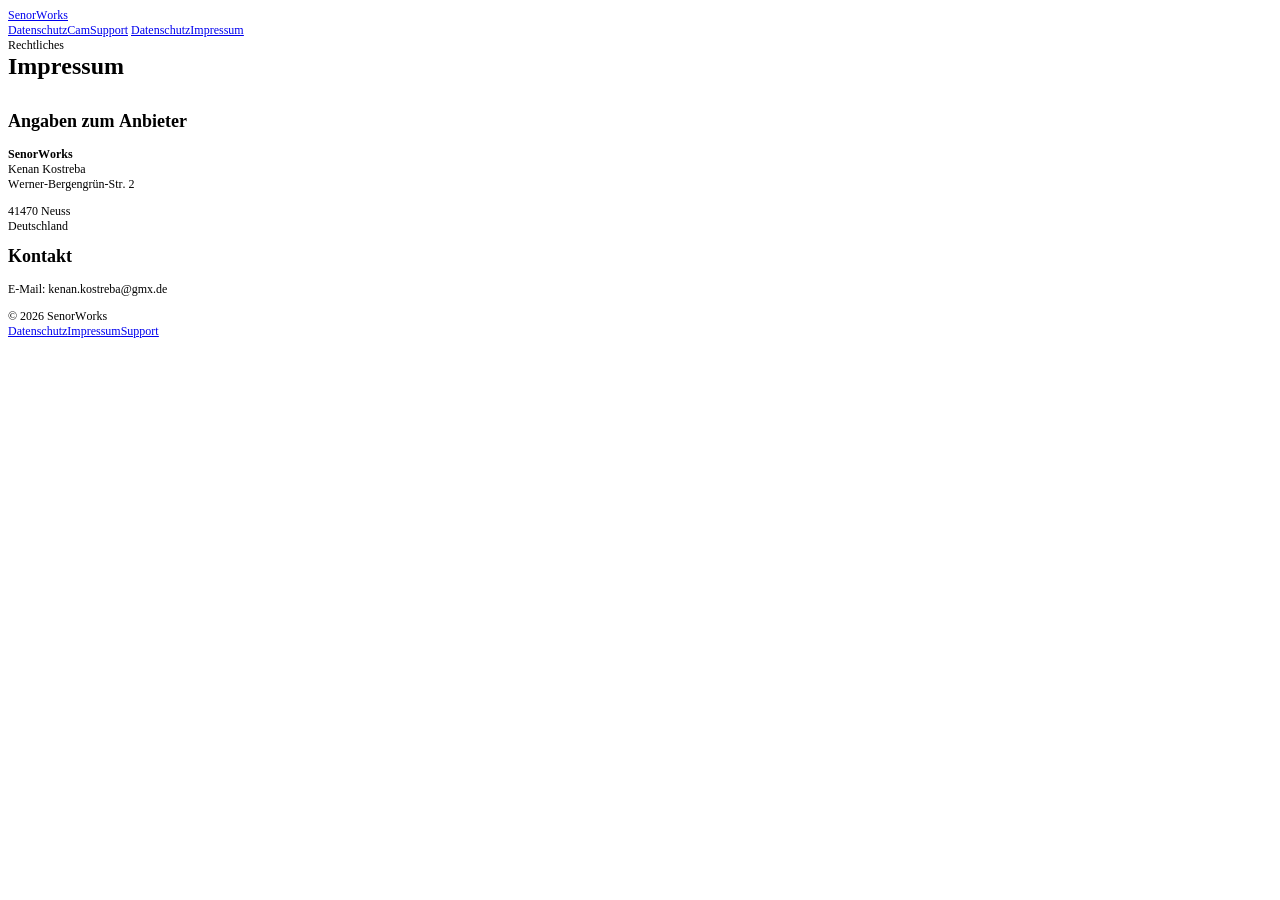
==== impressum/index.html @ f0e3f86e "Initial SenorWorks website" ====
<!DOCTYPE html PUBLIC "-//W3C//DTD HTML 4.01//EN" "http://www.w3.org/TR/html4/strict.dtd">
<html>
<head>
  <meta http-equiv="Content-Type" content="text/html; charset=utf-8">
  <meta http-equiv="Content-Style-Type" content="text/css">
  <title></title>
  <meta name="Description" content="SenorWorks – digitale Produkte mit klarem Zweck.">
  <meta name="Generator" content="Cocoa HTML Writer">
  <meta name="CocoaVersion" content="2775.1">
  <style type="text/css">
    p.p1 {margin: 0.0px 0.0px 0.0px 0.0px; font: 12.0px Times; color: #0000e9; -webkit-text-stroke: #0000e9}
    p.p2 {margin: 0.0px 0.0px 0.0px 0.0px; font: 12.0px Times; -webkit-text-stroke: #000000}
    p.p4 {margin: 0.0px 0.0px 0.0px 0.0px; font: 12.0px Times; -webkit-text-stroke: #000000; min-height: 14.0px}
    p.p6 {margin: 0.0px 0.0px 12.0px 0.0px; font: 12.0px Times; -webkit-text-stroke: #000000}
    span.s1 {text-decoration: underline ; font-kerning: none}
    span.s2 {font-kerning: none; color: #000000; -webkit-text-stroke: 0px #000000}
    span.s3 {text-decoration: underline ; font-kerning: none; -webkit-text-stroke: 0px #0000e9}
    span.s4 {font-kerning: none}
  </style>
</head>
<body>
<p class="p1"><span class="s1"><a href="file:///">SenorWorks</a></span></p>
<p class="p1"><span class="s1"><a href="file:///datenschutzcam/">DatenschutzCam</a><a href="file:///support/">Support</a></span><span class="s2"> <a href="file:///datenschutz/"><span class="s3">Datenschutz</span></a><a href="file:///impressum/"><span class="s3">Impressum</span></a></span></p>
<p class="p2"><span class="s4">Rechtliches</span></p>
<h1 style="margin: 0.0px 0.0px 16.1px 0.0px; font: 24.0px Times; -webkit-text-stroke: #000000"><span class="s4"><b>Impressum</b></span></h1>
<p class="p4"><span class="s4"></span><br></p>
<h2 style="margin: 0.0px 0.0px 14.9px 0.0px; font: 18.0px Times; -webkit-text-stroke: #000000"><span class="s4"><b>Angaben zum Anbieter</b></span></h2>
<p class="p6"><span class="s4"><b>SenorWorks</b><br>
Kenan Kostreba<br>
Werner-Bergengrün-Str. 2</span></p>
<p class="p6"><span class="s4">41470 Neuss<br>
Deutschland</span></p>
<h2 style="margin: 0.0px 0.0px 14.9px 0.0px; font: 18.0px Times; -webkit-text-stroke: #000000"><span class="s4"><b>Kontakt</b></span></h2>
<p class="p6"><span class="s4">E-Mail: kenan.kostreba@gmx.de</span></p>
<p class="p2"><span class="s4">© 2026 SenorWorks</span></p>
<p class="p1"><span class="s1"><a href="file:///datenschutz/">Datenschutz</a><a href="file:///impressum/">Impressum</a><a href="file:///support/">Support</a></span></p>
</body>
</html>
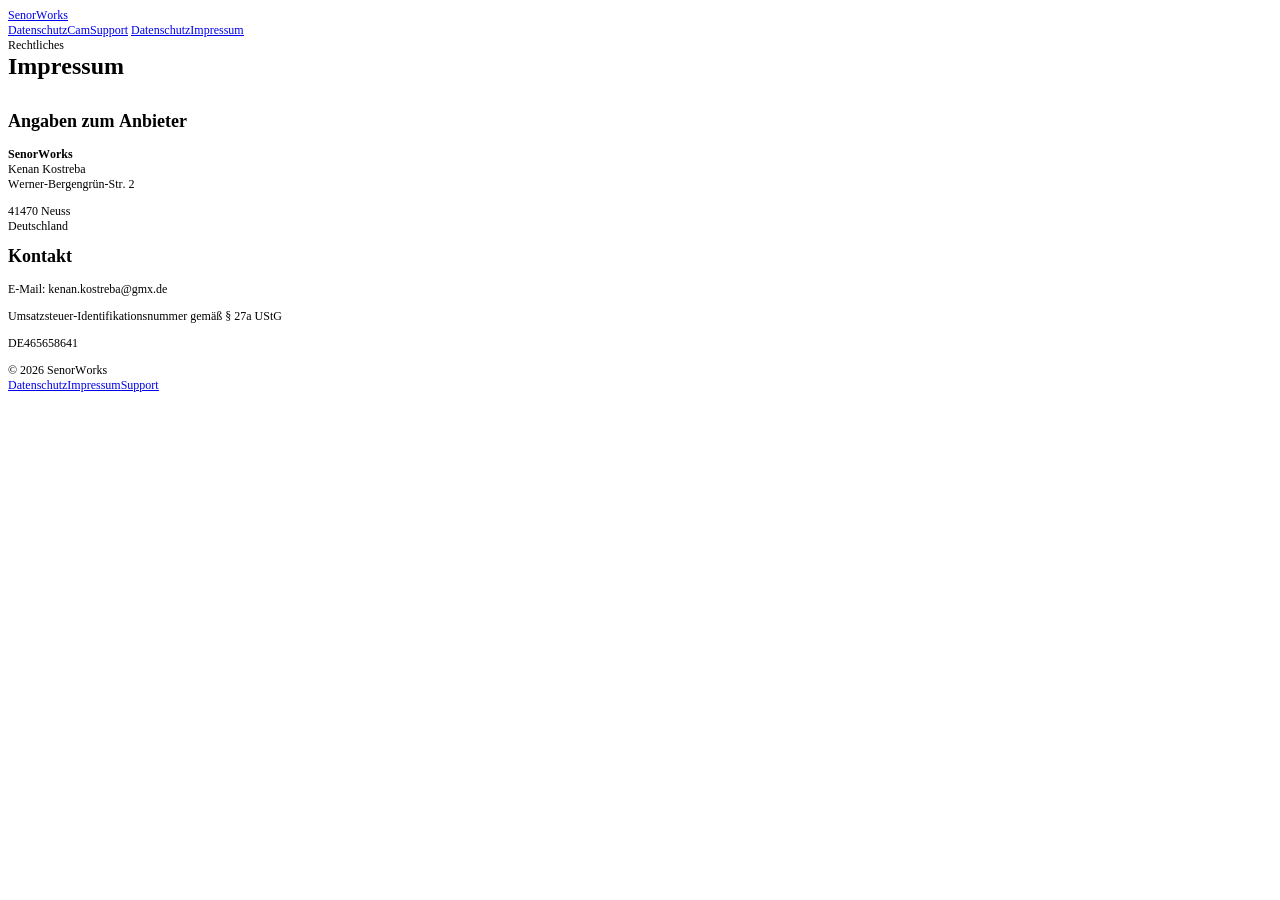
==== commit a7ad51f9: "Add Umsatzsteuer-Identifikationsnummer to impressum" ====
--- a/impressum/index.html
+++ b/impressum/index.html
@@ -32,6 +32,8 @@
 Deutschland</span></p>
 <h2 style="margin: 0.0px 0.0px 14.9px 0.0px; font: 18.0px Times; -webkit-text-stroke: #000000"><span class="s4"><b>Kontakt</b></span></h2>
 <p class="p6"><span class="s4">E-Mail: kenan.kostreba@gmx.de</span></p>
+<p class="p6"><span class="s4">Umsatzsteuer-Identifikationsnummer gemäß § 27a UStG</span></p>
+<p class="p6"><span class="s4">DE465658641</span></p>
 <p class="p2"><span class="s4">© 2026 SenorWorks</span></p>
 <p class="p1"><span class="s1"><a href="file:///datenschutz/">Datenschutz</a><a href="file:///impressum/">Impressum</a><a href="file:///support/">Support</a></span></p>
 </body>
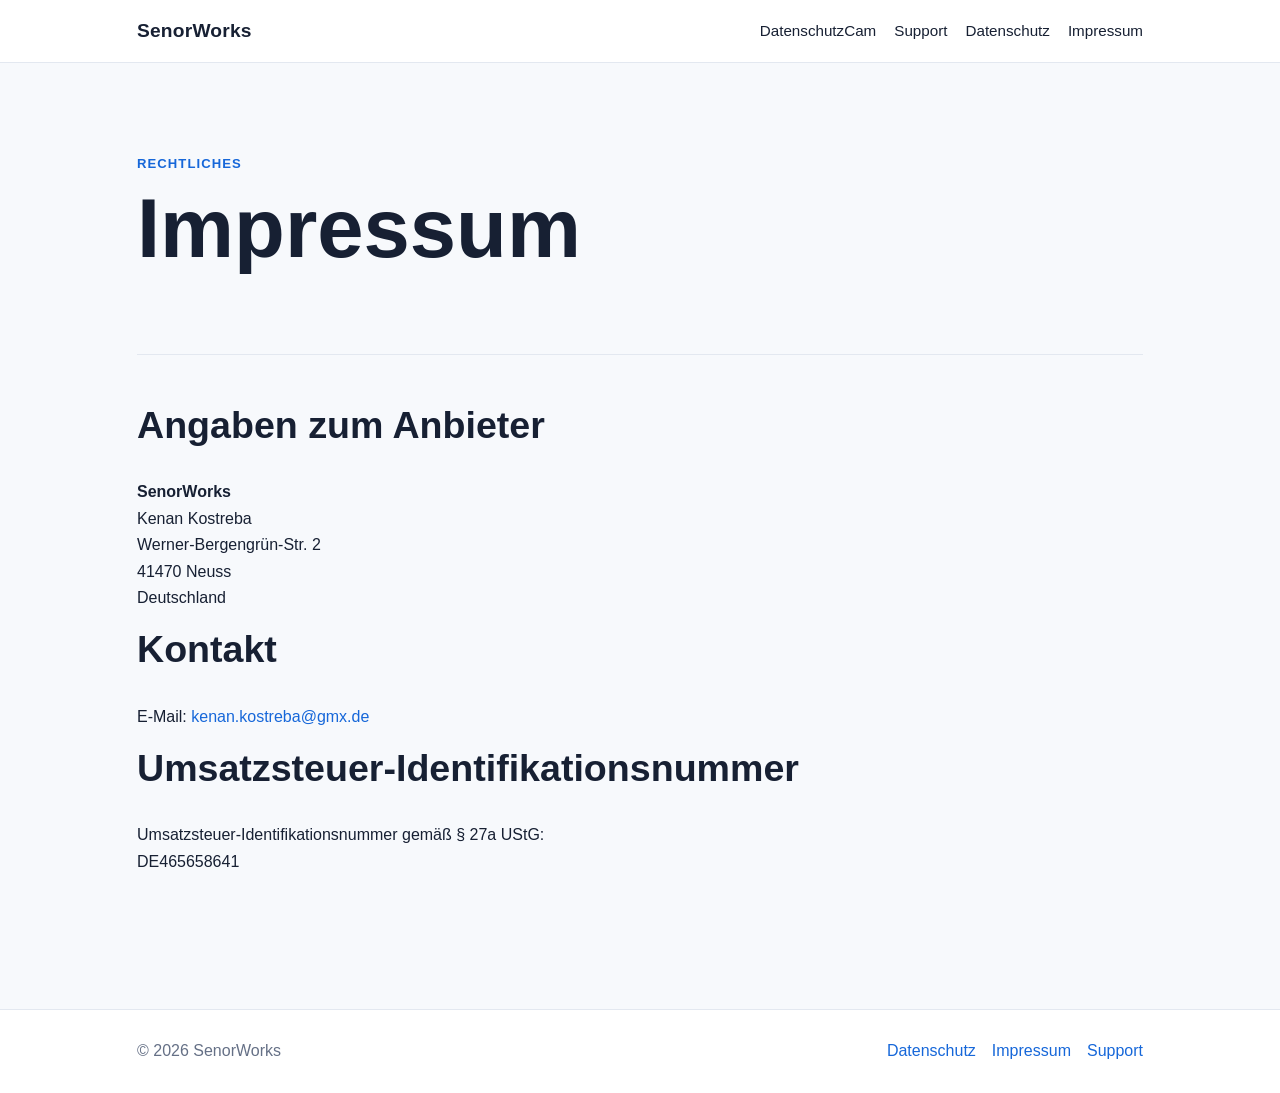
==== commit 458edc36: "Refactor impressum.html for modern HTML standards Updated HTML structure and meta tags for better se" ====
--- a/impressum/index.html
+++ b/impressum/index.html
@@ -1,40 +1,67 @@
-<!DOCTYPE html PUBLIC "-//W3C//DTD HTML 4.01//EN" "http://www.w3.org/TR/html4/strict.dtd">
-<html>
+
+<!doctype html>
+<html lang="de">
 <head>
-  <meta http-equiv="Content-Type" content="text/html; charset=utf-8">
-  <meta http-equiv="Content-Style-Type" content="text/css">
-  <title></title>
-  <meta name="Description" content="SenorWorks – digitale Produkte mit klarem Zweck.">
-  <meta name="Generator" content="Cocoa HTML Writer">
-  <meta name="CocoaVersion" content="2775.1">
-  <style type="text/css">
-    p.p1 {margin: 0.0px 0.0px 0.0px 0.0px; font: 12.0px Times; color: #0000e9; -webkit-text-stroke: #0000e9}
-    p.p2 {margin: 0.0px 0.0px 0.0px 0.0px; font: 12.0px Times; -webkit-text-stroke: #000000}
-    p.p4 {margin: 0.0px 0.0px 0.0px 0.0px; font: 12.0px Times; -webkit-text-stroke: #000000; min-height: 14.0px}
-    p.p6 {margin: 0.0px 0.0px 12.0px 0.0px; font: 12.0px Times; -webkit-text-stroke: #000000}
-    span.s1 {text-decoration: underline ; font-kerning: none}
-    span.s2 {font-kerning: none; color: #000000; -webkit-text-stroke: 0px #000000}
-    span.s3 {text-decoration: underline ; font-kerning: none; -webkit-text-stroke: 0px #0000e9}
-    span.s4 {font-kerning: none}
-  </style>
+  <meta charset="utf-8">
+  <meta name="viewport" content="width=device-width, initial-scale=1">
+  <title>Impressum – SenorWorks</title>
+  <meta name="description" content="Impressum und Anbieterkennzeichnung von SenorWorks.">
+  <link rel="stylesheet" href="/assets/style.css">
 </head>
 <body>
-<p class="p1"><span class="s1"><a href="file:///">SenorWorks</a></span></p>
-<p class="p1"><span class="s1"><a href="file:///datenschutzcam/">DatenschutzCam</a><a href="file:///support/">Support</a></span><span class="s2"> <a href="file:///datenschutz/"><span class="s3">Datenschutz</span></a><a href="file:///impressum/"><span class="s3">Impressum</span></a></span></p>
-<p class="p2"><span class="s4">Rechtliches</span></p>
-<h1 style="margin: 0.0px 0.0px 16.1px 0.0px; font: 24.0px Times; -webkit-text-stroke: #000000"><span class="s4"><b>Impressum</b></span></h1>
-<p class="p4"><span class="s4"></span><br></p>
-<h2 style="margin: 0.0px 0.0px 14.9px 0.0px; font: 18.0px Times; -webkit-text-stroke: #000000"><span class="s4"><b>Angaben zum Anbieter</b></span></h2>
-<p class="p6"><span class="s4"><b>SenorWorks</b><br>
-Kenan Kostreba<br>
-Werner-Bergengrün-Str. 2</span></p>
-<p class="p6"><span class="s4">41470 Neuss<br>
-Deutschland</span></p>
-<h2 style="margin: 0.0px 0.0px 14.9px 0.0px; font: 18.0px Times; -webkit-text-stroke: #000000"><span class="s4"><b>Kontakt</b></span></h2>
-<p class="p6"><span class="s4">E-Mail: kenan.kostreba@gmx.de</span></p>
-<p class="p6"><span class="s4">Umsatzsteuer-Identifikationsnummer gemäß § 27a UStG</span></p>
-<p class="p6"><span class="s4">DE465658641</span></p>
-<p class="p2"><span class="s4">© 2026 SenorWorks</span></p>
-<p class="p1"><span class="s1"><a href="file:///datenschutz/">Datenschutz</a><a href="file:///impressum/">Impressum</a><a href="file:///support/">Support</a></span></p>
+
+<header>
+  <div class="nav">
+    <a class="brand" href="/">SenorWorks</a>
+    <nav>
+      <a href="/datenschutzcam/">DatenschutzCam</a>
+      <a href="/support/">Support</a>
+      <a href="/datenschutz/">Datenschutz</a>
+      <a href="/impressum/">Impressum</a>
+    </nav>
+  </div>
+</header>
+
+<main>
+  <section class="hero">
+    <div class="eyebrow">Rechtliches</div>
+    <h1>Impressum</h1>
+  </section>
+
+  <section class="section">
+    <h2>Angaben zum Anbieter</h2>
+    <p>
+      <strong>SenorWorks</strong><br>
+      Kenan Kostreba<br>
+      Werner-Bergengrün-Str. 2<br>
+      41470 Neuss<br>
+      Deutschland
+    </p>
+
+    <h2>Kontakt</h2>
+    <p>
+      E-Mail:
+      <a href="mailto:kenan.kostreba@gmx.de">kenan.kostreba@gmx.de</a>
+    </p>
+
+    <h2>Umsatzsteuer-Identifikationsnummer</h2>
+    <p>
+      Umsatzsteuer-Identifikationsnummer gemäß § 27a UStG:<br>
+      DE465658641
+    </p>
+  </section>
+</main>
+
+<footer>
+  <div class="footer">
+    <span>© 2026 SenorWorks</span>
+    <div class="footer-links">
+      <a href="/datenschutz/">Datenschutz</a>
+      <a href="/impressum/">Impressum</a>
+      <a href="/support/">Support</a>
+    </div>
+  </div>
+</footer>
+
 </body>
 </html>
--- a/assets/style.css
+++ b/assets/style.css
@@ -0,0 +1,35 @@
+:root{
+  --bg:#f7f9fc; --card:#ffffff; --text:#172033; --muted:#657086;
+  --accent:#1667d9; --accent2:#0e4fae; --line:#e3e8f0; --soft:#eaf3ff;
+}
+*{box-sizing:border-box}
+html{scroll-behavior:smooth}
+body{margin:0;font-family:-apple-system,BlinkMacSystemFont,"Segoe UI",Roboto,Arial,sans-serif;background:var(--bg);color:var(--text);line-height:1.65}
+a{color:var(--accent);text-decoration:none}
+a:hover{text-decoration:underline}
+header{background:rgba(255,255,255,.94);border-bottom:1px solid var(--line);position:sticky;top:0;z-index:10}
+.nav{max-width:1050px;margin:auto;padding:15px 22px;display:flex;align-items:center;justify-content:space-between;gap:20px}
+.brand{font-weight:800;font-size:1.2rem;color:var(--text);letter-spacing:.2px}
+nav{display:flex;gap:18px;flex-wrap:wrap}
+nav a{color:var(--text);font-size:.95rem}
+main{max-width:1050px;margin:auto;padding:0 22px 70px}
+.hero{padding:90px 0 70px;max-width:820px}
+.eyebrow{font-weight:700;color:var(--accent);text-transform:uppercase;letter-spacing:.08em;font-size:.82rem}
+h1{font-size:clamp(2.5rem,7vw,5.2rem);line-height:1.02;margin:.15em 0}
+h2{font-size:clamp(1.65rem,4vw,2.35rem);line-height:1.2;margin-top:0}
+h3{margin-bottom:.3rem}
+.lead{font-size:clamp(1.2rem,2.5vw,1.55rem);max-width:760px;color:#34415a}
+.claim{font-size:1.25rem;font-weight:750;margin:28px 0}
+.btn{display:inline-block;background:var(--accent);color:white;padding:12px 18px;border-radius:10px;font-weight:700;margin-top:10px}
+.btn:hover{background:var(--accent2);text-decoration:none}
+.grid{display:grid;grid-template-columns:repeat(3,1fr);gap:18px;margin:35px 0 70px}
+.card{background:var(--card);border:1px solid var(--line);border-radius:18px;padding:25px;box-shadow:0 8px 30px rgba(20,45,80,.05)}
+.section{padding:48px 0;border-top:1px solid var(--line)}
+.content{max-width:820px;padding-top:55px}
+.notice{background:var(--soft);border-radius:14px;padding:18px 20px;margin:24px 0}
+.placeholder{background:#fff3cd;padding:2px 6px;border-radius:4px;font-weight:700}
+footer{border-top:1px solid var(--line);background:white}
+.footer{max-width:1050px;margin:auto;padding:28px 22px;color:var(--muted);display:flex;justify-content:space-between;gap:20px;flex-wrap:wrap}
+.footer-links{display:flex;gap:16px;flex-wrap:wrap}
+ul{padding-left:22px}
+@media(max-width:760px){.grid{grid-template-columns:1fr}.nav{align-items:flex-start;flex-direction:column}.hero{padding-top:60px}nav{gap:12px}}
